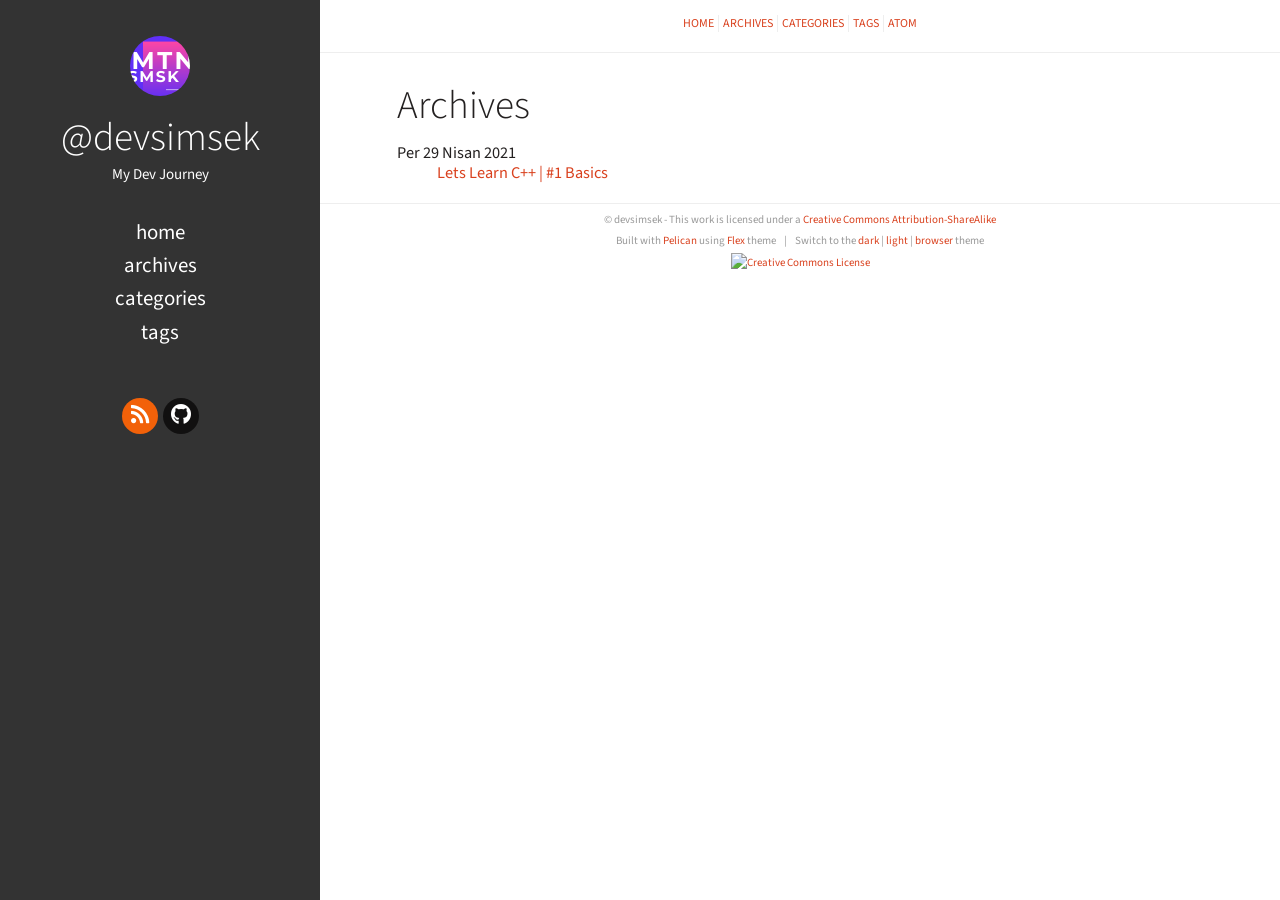
==== archives.html @ cfb6d56b "Generate Pelican site" ====
<!DOCTYPE html>
<html lang="en">
<head>
  <meta charset="utf-8" />
  <meta http-equiv="X-UA-Compatible" content="IE=edge" />
  <meta name="HandheldFriendly" content="True" />
  <meta name="viewport" content="width=device-width, initial-scale=1.0" />
    <meta name="robots" content="" />

  <link href="https://fonts.googleapis.com/css2?family=Source+Code+Pro:ital,wght@0,400;0,700;1,400&family=Source+Sans+Pro:ital,wght@0,300;0,400;0,700;1,400&display=swap" rel="stylesheet">

    <link rel="stylesheet" type="text/css" href="/theme/stylesheet/style.min.css">

    <link id="dark-theme-style" rel="stylesheet" type="text/css"
          media="(prefers-color-scheme: dark), (prefers-color-scheme: no-preference)"
    href="/theme/stylesheet/dark-theme.min.css">

    <link id="pygments-dark-theme" rel="stylesheet" type="text/css"
              media="(prefers-color-scheme: dark), (prefers-color-scheme: no-preference)"
          href="/theme/pygments/monokai.min.css">
    <link id="pygments-light-theme" rel="stylesheet" type="text/css"
              media="(prefers-color-scheme: light)"
          href="/theme/pygments/emacs.min.css">


  <link rel="stylesheet" type="text/css" href="/theme/font-awesome/css/fontawesome.css">
  <link rel="stylesheet" type="text/css" href="/theme/font-awesome/css/brands.css">
  <link rel="stylesheet" type="text/css" href="/theme/font-awesome/css/solid.css">


    <link href="/feeds/all.atom.xml" type="application/atom+xml" rel="alternate" title="devsimsek - My Dev Journey Atom">



  


    <meta name="author" content="devsimsek" />
    <meta name="description" content="My development journey project on github pages!" />
<meta property="og:site_name" content="devsimsek - My Dev Journey"/>
<meta property="og:type" content="blog"/>
<meta property="og:title" content="devsimsek - My Dev Journey"/>
<meta property="og:description" content="My development journey project on github pages!"/>
<meta property="og:locale" content="en_US"/>
<meta property="og:url" content=""/>
<meta property="og:image" content="/images/logo.png">

  <title>devsimsek - My Dev Journey &ndash; Archives</title>

</head>
<body >
  <aside>
    <div>
      <a href="">
        <img src="/images/logo.png" alt="@devsimsek" title="@devsimsek">
      </a>

      <h1>
        <a href="">@devsimsek</a>
      </h1>

<p>My Dev Journey</p>

      <nav>
        <ul class="list">



            <li>
              <a target="_self" href="/" >Home</a>
            </li>
            <li>
              <a target="_self" href="/archives.html" >Archives</a>
            </li>
            <li>
              <a target="_self" href="/categories.html" >Categories</a>
            </li>
            <li>
              <a target="_self" href="/tags.html" >Tags</a>
            </li>
        </ul>
      </nav>

      <ul class="social">
          <li>
            <a  class="sc-rss" href="https://smsk.me" target="_blank">
              <i class="fas fa-rss"></i>
            </a>
          </li>
          <li>
            <a  class="sc-github" href="https://github.com/devsimsek" target="_blank">
              <i class="fab fa-github"></i>
            </a>
          </li>
      </ul>
    </div>

  </aside>
  <main>

    <nav>
      <a href="">Home</a>

      <a href="/archives.html">Archives</a>
      <a href="/categories.html">Categories</a>
      <a href="/tags.html">Tags</a>

      <a href="/feeds/all.atom.xml">Atom</a>

    </nav>

<article class="single">
  <header>
    <h1 id="archives">Archives</h1>
  </header>
  <div>
    <dl>

          <dt>Per 29 Nisan 2021</dt>

        <dd>
          <a href="/lets-learn-cpp-the-basics.html">Lets Learn C++ | #1 Basics</a>
        </dd>
    </dl>
  </div>
</article>

    <footer>
<p>
  &copy;  devsimsek - This work is licensed under a <a rel="license" href="http://creativecommons.org/licenses/by-sa/4.0/deed.en_US" target="_blank">Creative Commons Attribution-ShareAlike</a>
</p>
<p>
Built with <a href="http://getpelican.com" target="_blank">Pelican</a> using <a href="http://bit.ly/flex-pelican" target="_blank">Flex</a> theme
  <span class="footer-separator">|</span>
  Switch to the <a href="javascript:void(0)" onclick="theme.switch(`dark`)">dark</a> | <a href="javascript:void(0)" onclick="theme.switch(`light`)">light</a> | <a href="javascript:void(0)" onclick="theme.switch(`browser`)">browser</a> theme
  <script id="dark-theme-script"
          src="/theme/dark-theme/dark-theme.min.js"
          data-enable-auto-detect-theme="True"
          data-default-theme="dark"
          type="text/javascript">
  </script>
</p><p>
  <a rel="license"
     href="http://creativecommons.org/licenses/by-sa/4.0/"
     target="_blank">
    <img alt="Creative Commons License"
         title="Creative Commons License"
         style="border-width:0"
           src="https://i.creativecommons.org/l/by-sa/4.0/80x15.png"
         width="80"
         height="15"/>
  </a>
</p>    </footer>
  </main>




<script type="application/ld+json">
{
  "@context" : "http://schema.org",
  "@type" : "Blog",
  "name": " devsimsek - My Dev Journey ",
  "url" : "",
  "image": "/images/logo.png",
  "description": "My development journey project on github pages!"
}
</script>

</body>
</html>
---- theme/stylesheet/style.min.css ----
body,html{width:100%;height:100%}h1,h2,h3,h4,h5,h6{font-weight:300;line-height:1.1}h1{font-size:2.4em}h2{font-size:2em}h3{font-size:1.6em}h4{font-size:1.36em}h5{font-size:1.2em}h6{font-size:1.1em}body{margin:0;padding:0;background-color:#fff;color:#242121;font-family:Source Sans Pro,Roboto,Open Sans,Liberation Sans,DejaVu Sans,Verdana,Helvetica,Arial,sans-serif;font-size:1.02em;line-height:1.2em}a{color:#d9411e;text-decoration:none}a:hover{color:#ff5a09}hr{color:#eee;background-color:#eee;height:1px;border:none;margin-top:40px;margin-bottom:40px}img{max-width:100%}aside{background-color:#333;text-align:center}aside,aside a{color:#fff}aside a:hover{color:#eee}aside div{padding:20px;margin:0}aside div img{border-radius:50%;max-width:140px}aside div h1{margin:15px 0 5px}aside div p{margin:0 0 15px;font-size:.92em}aside nav ul li{display:inline;line-height:1.6em;font-size:1.28em;text-transform:lowercase}main nav{text-align:center;text-transform:uppercase;padding:14px 0;border-bottom:1px solid #eee;font-size:0}main .translations a,main nav a{font-size:12px;padding:0 4px;border-right:1px solid #eee}main .translations :last-child,main nav :last-child{border-right:none}main .neighbors{margin:4% 0;height:20px}main .pagination{margin:4% 8%;height:20px}main .social-share p{font-size:.8em}main article{margin:0 8% 2%}main article header h1,main article header h2{margin-bottom:0}main article header p{color:#999;font-size:.86em}main article header .translations{float:right}main article header .translations .active{font-weight:600}main article code,main article kbd,main article pre,main article samp{font-family:Source Code Pro,Consolas,Liberation Mono,DejaVu Sans Mono,monospace}main article blockquote,main article pre{background-color:hsla(0,0%,50%,.05);border-top-right-radius:5px;border-bottom-right-radius:5px;border-left:8px solid hsla(0,0%,50%,.075);border-left-width:10px}main article blockquote{margin:0;padding:10px 20px;font-weight:300;font-size:1.1em}main article pre{padding:4px;font-size:.9em;overflow-x:auto}main article samp{white-space:pre;display:block;overflow-x:auto}main article kbd{padding:.1em .6em;border:1px solid rgba(63,63,63,.25);box-shadow:0 1px 0 rgba(63,63,63,.25);background-color:#fff;color:#333;border-radius:3px;display:inline-block;margin:0 .1em;white-space:nowrap;font-size:.78em}main article :not(pre)>code{font-size:.8em;white-space:nowrap;color:#c25;padding:1px 3px;background-color:#f7f7f9;border:1px solid #e1e1e8;border-radius:3px}main article .comment-count{font-size:.8em}main article table{border-collapse:collapse;border-spacing:0}main article table thead:first-child tr:first-child th{border-top:0}main article table td,main article table th{padding:8px;line-height:20px;vertical-align:top;border-top:1px solid #ddd}main article table.highlighttable{width:100%;table-layout:fixed}main article table.highlighttable td{border-style:none;padding:0}main article table.highlighttable td.linenos{width:2.5em}main article table.highlighttable td.linenos pre{padding-right:.8em;background-color:inherit;text-align:right}main article section#isso-thread .auth-section .input-wrapper{margin-right:5px}main footer{padding-top:4px;border-top:1px solid #eee}main footer p{margin:2px;text-align:center;padding:0 40px;color:#999;font-size:11px}main footer span.footer-separator{margin:0 6px}.tag-cloud a{background-color:#d9411e;padding:.2em .6em;font-size:.74em;line-height:1;color:#fff;text-align:center;white-space:nowrap;vertical-align:baseline;border-radius:.25em}.tag-cloud a:hover{background-color:#ff5a09}a.btn,section#isso-thread section.auth-section p.post-action input{background-color:#d9411e;padding:.6em;font-size:.8em;line-height:1;color:#fff;text-align:center;white-space:nowrap;vertical-align:baseline;border:none;border-radius:.25em}a.btn:hover{background-color:#ff5a09}.center,.text-center{text-align:center}.align-center,.img-center{margin-left:auto;margin-right:auto;display:block}.float-left{float:left}.float-right{float:right}div.related-posts{margin:15px 0;padding-bottom:20px;border-top:1px solid #eee;border-bottom:1px solid #eee}div.related-posts h4{margin:20px 0 25px}div.related-posts ul{font-size:1.1em;padding-left:12px}div.related-posts ul li{padding:4px 0}ul.list,ul.related-posts,ul.social{list-style-type:none;margin:0;padding:0}ul.list{padding:1em 0}ul.list li{padding:4px}ul.social{font-size:1.6em;padding-top:20px}ul.social li{display:inline}ul.social a:hover{z-index:1;transform:translateY(-2px)}ul.social a{display:inline-block;width:36px;height:36px;border-radius:100%;text-align:center;font-size:.8em;line-height:36px}ul.social a.sc-facebook{background-color:#3e5b98}ul.social a.sc-google{background-color:#d93e2d}ul.social a.sc-instagram{background-color:#125688}ul.social a.sc-keybase{background-color:#4c8dff}ul.social a.sc-pinterest{background-color:#c92619}ul.social a.sc-linkedin{background-color:#3371b7}ul.social a.sc-medium{background-color:#00ab6b}ul.social a.sc-rss{background-color:#f26109}ul.social a.sc-stack-overflow{background-color:#f90}ul.social a.sc-tumblr{background-color:#36465d}ul.social a.sc-twitch{background-color:#a970ff}ul.social a.sc-twitter{background-color:#4da7de}ul.social a.sc-youtube{background-color:#e02a20}ul.social a.sc-github,ul.social a.sc-github-alt{background-color:#111010}ul.social a.sc-envelope{background-color:#578ad6}ul.social a.sc-reddit{background-color:#ff4500}ul.social a.sc-soundcloud{background-color:#f50}ul.social a.sc-gitlab{background-color:#fca326}ul.social a.sc-xing{background-color:#007575}ul.social a.sc-bitbucket{background-color:#0747a6}ul.social a.sc-mastodon{background-color:#3088d4}ul.social a.sc-diaspora{color:#000;background-color:#d5d5d5}ul.social a.sc-flickr{background-color:#ff0084}ul.social a.sc-lastfm{background-color:#d92323}.ads-aside{display:inline-block;height:90px;width:70%}.ads-responsive{display:inline-block;margin:6px 0;width:90%;height:70px;margin-left:5%}@media screen and (min-width:768px){aside{width:25vw;height:100vh;position:fixed;z-index:2;top:0;left:0}aside div{padding:36px 18px}aside div nav ul li{padding:0!important;display:block}aside div ul.social{padding-top:32px}main{height:100vh;position:relative;padding-left:25vw}main article{max-width:760px}main article ul.list li{padding:2px}.ads-aside{height:250px}.ads-responsive{height:90px}}div.admonition{margin-bottom:2.5rem;border-radius:4px;padding:.5em 1.25em 1.25em}div.admonition p.admonition-title:before{display:inline-block;font-style:normal;font-variant:normal;text-rendering:auto;font-family:Font Awesome\ 5 Free}div.admonition p.admonition-title{font-weight:600;line-height:1.25em;margin-bottom:1.25em;margin-top:inherit}div.admonition div,div.admonition p,div.admonition pre{margin-bottom:0}div.admonition{color:#242121;background-color:#ccc}div.admonition.attention{color:#856404;background-color:#fff3cd}div.admonition.attention p.admonition-title:before{content:"\f071\00a0 "}div.admonition.caution{color:#856404;background-color:#fff3cd}div.admonition.caution p.admonition-title:before{content:"\f071\00a0 "}div.admonition.danger{color:#721c24;background-color:#f8d7da}div.admonition.danger p.admonition-title:before{content:"\f06a\00a0 "}div.admonition.error{color:#721c24;background-color:#f8d7da}div.admonition.error p.admonition-title:before{content:"\f06a\00a0 "}div.admonition.hint{color:#004085;background-color:#cce5ff}div.admonition.hint p.admonition-title:before{content:"\f0eb\00a0 "}div.admonition.important{color:#155724;background-color:#d4edda}div.admonition.important p.admonition-title:before{content:"\f05a\00a0 "}div.admonition.note{color:#155724;background-color:#d4edda}div.admonition.note p.admonition-title:before{content:"\f05a\00a0 "}div.admonition.tip{color:#004085;background-color:#cce5ff}div.admonition.tip p.admonition-title:before{content:"\f0eb\00a0 "}div.admonition.warning{color:#856404;background-color:#fff3cd}div.admonition.warning p.admonition-title:before{content:"\f071\00a0 "}div.figure{font-size:90%;color:#6c757d}div.figure img{vertical-align:middle;line-height:1;display:inline}div.figure p{margin-top:0;margin-bottom:0}div.figure p.caption{font-style:italic}div.figure div.legend{text-align:initial}div.figure.align-left{text-align:left}div.figure.align-center{text-align:center}div.figure.align-right{text-align:right}
---- theme/stylesheet/dark-theme.min.css ----
body{background-color:#333;color:#eee}hr{color:#222}aside,hr{background-color:#222}aside{color:#fff}aside form.navbar-search input#tipue_search_input{background-color:#1a1a1a;color:#eee}main nav{border-bottom-color:#222}main .translations a,main nav a{border-color:#222}main article kbd{background-color:#080808;color:#eee}main article blockquote,main article pre{border-left:8px solid #ffffff33}main article :not(pre)>code{background-color:#080808;border-color:#000}main article div#tipue_search_content .tipue_search_result span.tipue_search_content_bold{color:#fff}main article section#isso-thread .auth-section p.input-wrapper input,main article section#isso-thread .notification-section input,main article section#isso-thread div.textarea{background:#1a1a1a;color:#eee}main article section#isso-thread>h4{color:#eee}main article section#isso-thread .isso-postbox>.form-wrapper .preview{background:repeating-linear-gradient(-45deg,#222,#222 10px,#1a1a1a 0,#1a1a1a 20px)}main article section#isso-thread .isso-comment>div.text-wrapper>.isso-comment-header .author{color:#eee}main article section#isso-thread .isso-comment>div.text-wrapper>.isso-comment-header .note,main article section#isso-thread .isso-comment>div.text-wrapper>.isso-comment-header .spacer,main article section#isso-thread .isso-comment>div.text-wrapper>.isso-comment-header a.parent,main article section#isso-thread .isso-comment>div.text-wrapper>.isso-comment-header a.permalink{color:#999}main article section#isso-thread .isso-comment>div.text-wrapper>.isso-comment-header .note:hover,main article section#isso-thread .isso-comment>div.text-wrapper>.isso-comment-header .spacer:hover,main article section#isso-thread .isso-comment>div.text-wrapper>.isso-comment-header a.parent:hover,main article section#isso-thread .isso-comment>div.text-wrapper>.isso-comment-header a.permalink:hover{color:#eee}main article section#isso-thread .isso-comment>div.text-wrapper>.isso-comment-footer a:hover{text-shadow:#242121 0 0 1px!important}main footer{border-top-color:#222}div.related-posts{border-color:#222}div.admonition{color:#eee;background-color:#404040}div.admonition.attention,div.admonition.caution{color:#fbda7a;background-color:#4a3900}div.admonition.danger,div.admonition.error{color:#ebadb3;background-color:#28070a}div.admonition.hint{color:#7abaff;background-color:#001933}div.admonition.important,div.admonition.note{color:#a8eab7;background-color:#122b18}div.admonition.tip{color:#7abaff;background-color:#001933}div.admonition.warning{color:#fbda7a;background-color:#4a3900}div.figure{color:#bfbfbf}
---- theme/pygments/monokai.min.css ----
.highlight .hll{background-color:#49483e}.highlight{background:#272822;color:#f8f8f2}.highlight .c{color:#75715e}.highlight .err{color:#960050;background-color:#1e0010}.highlight .k{color:#66d9ef}.highlight .l{color:#ae81ff}.highlight .n{color:#f8f8f2}.highlight .o{color:#f92672}.highlight .p{color:#f8f8f2}.highlight .c1,.highlight .ch,.highlight .cm,.highlight .cp,.highlight .cpf,.highlight .cs{color:#75715e}.highlight .gd{color:#f92672}.highlight .ge{font-style:italic}.highlight .gi{color:#a6e22e}.highlight .go{color:#66d9ef}.highlight .gp{color:#f92672}.highlight .gp,.highlight .gs{font-weight:700}.highlight .gu{color:#75715e}.highlight .kc,.highlight .kd{color:#66d9ef}.highlight .kn{color:#f92672}.highlight .kp,.highlight .kr,.highlight .kt{color:#66d9ef}.highlight .ld{color:#e6db74}.highlight .m{color:#ae81ff}.highlight .s{color:#e6db74}.highlight .na{color:#a6e22e}.highlight .nb{color:#f8f8f2}.highlight .nc{color:#a6e22e}.highlight .no{color:#66d9ef}.highlight .nd{color:#a6e22e}.highlight .ni{color:#f8f8f2}.highlight .ne,.highlight .nf{color:#a6e22e}.highlight .nl,.highlight .nn{color:#f8f8f2}.highlight .nx{color:#a6e22e}.highlight .py{color:#f8f8f2}.highlight .nt{color:#f92672}.highlight .nv{color:#f8f8f2}.highlight .ow{color:#f92672}.highlight .w{color:#f8f8f2}.highlight .mb,.highlight .mf,.highlight .mh,.highlight .mi,.highlight .mo{color:#ae81ff}.highlight .dl,.highlight .s2,.highlight .sa,.highlight .sb,.highlight .sc,.highlight .sd{color:#e6db74}.highlight .se{color:#ae81ff}.highlight .s1,.highlight .sh,.highlight .si,.highlight .sr,.highlight .ss,.highlight .sx{color:#e6db74}.highlight .bp{color:#f8f8f2}.highlight .fm{color:#a6e22e}.highlight .vc,.highlight .vg,.highlight .vi,.highlight .vm{color:#f8f8f2}.highlight .il{color:#ae81ff}.literal-block .hll{background-color:#49483e}.literal-block{background:#272822;color:#f8f8f2}.literal-block .c{color:#75715e}.literal-block .err{color:#960050;background-color:#1e0010}.literal-block .k{color:#66d9ef}.literal-block .l{color:#ae81ff}.literal-block .n{color:#f8f8f2}.literal-block .o{color:#f92672}.literal-block .p{color:#f8f8f2}.literal-block .c1,.literal-block .ch,.literal-block .cm,.literal-block .cp,.literal-block .cpf,.literal-block .cs{color:#75715e}.literal-block .gd{color:#f92672}.literal-block .ge{font-style:italic}.literal-block .gi{color:#a6e22e}.literal-block .go{color:#66d9ef}.literal-block .gp{color:#f92672;font-weight:700}.literal-block .gs{font-weight:700}.literal-block .gu{color:#75715e}.literal-block .kc,.literal-block .kd{color:#66d9ef}.literal-block .kn{color:#f92672}.literal-block .kp,.literal-block .kr,.literal-block .kt{color:#66d9ef}.literal-block .ld{color:#e6db74}.literal-block .m{color:#ae81ff}.literal-block .s{color:#e6db74}.literal-block .na{color:#a6e22e}.literal-block .nb{color:#f8f8f2}.literal-block .nc{color:#a6e22e}.literal-block .no{color:#66d9ef}.literal-block .nd{color:#a6e22e}.literal-block .ni{color:#f8f8f2}.literal-block .ne,.literal-block .nf{color:#a6e22e}.literal-block .nl,.literal-block .nn{color:#f8f8f2}.literal-block .nx{color:#a6e22e}.literal-block .py{color:#f8f8f2}.literal-block .nt{color:#f92672}.literal-block .nv{color:#f8f8f2}.literal-block .ow{color:#f92672}.literal-block .w{color:#f8f8f2}.literal-block .mb,.literal-block .mf,.literal-block .mh,.literal-block .mi,.literal-block .mo{color:#ae81ff}.literal-block .dl,.literal-block .s2,.literal-block .sa,.literal-block .sb,.literal-block .sc,.literal-block .sd{color:#e6db74}.literal-block .se{color:#ae81ff}.literal-block .s1,.literal-block .sh,.literal-block .si,.literal-block .sr,.literal-block .ss,.literal-block .sx{color:#e6db74}.literal-block .bp{color:#f8f8f2}.literal-block .fm{color:#a6e22e}.literal-block .vc,.literal-block .vg,.literal-block .vi,.literal-block .vm{color:#f8f8f2}.literal-block .il{color:#ae81ff}
---- theme/pygments/emacs.min.css ----
.highlight .hll{background-color:#ffc}.highlight{background:#f8f8f8}.highlight .c{color:#080;font-style:italic}.highlight .err{border:1px solid red}.highlight .k{color:#a2f;font-weight:700}.highlight .o{color:#666}.highlight .ch,.highlight .cm{color:#080;font-style:italic}.highlight .cp{color:#080}.highlight .c1,.highlight .cpf{color:#080;font-style:italic}.highlight .cs{color:#080;font-weight:700}.highlight .gd{color:#a00000}.highlight .ge{font-style:italic}.highlight .gr{color:red}.highlight .gh{color:navy;font-weight:700}.highlight .gi{color:#00a000}.highlight .go{color:#888}.highlight .gp{color:navy}.highlight .gp,.highlight .gs,.highlight .gu{font-weight:700}.highlight .gu{color:purple}.highlight .gt{color:#04d}.highlight .kc,.highlight .kd,.highlight .kn{color:#a2f;font-weight:700}.highlight .kp{color:#a2f}.highlight .kr{color:#a2f;font-weight:700}.highlight .kt{color:#0b0;font-weight:700}.highlight .m{color:#666}.highlight .na,.highlight .s{color:#b44}.highlight .nb{color:#a2f}.highlight .nc{color:#00f}.highlight .no{color:#800}.highlight .nd{color:#a2f}.highlight .ni{color:#999;font-weight:700}.highlight .ne{color:#d2413a;font-weight:700}.highlight .nf{color:#00a000}.highlight .nl{color:#a0a000}.highlight .nn{color:#00f;font-weight:700}.highlight .nt{color:green;font-weight:700}.highlight .nv{color:#b8860b}.highlight .ow{color:#a2f;font-weight:700}.highlight .w{color:#bbb}.highlight .mb,.highlight .mf,.highlight .mh,.highlight .mi,.highlight .mo{color:#666}.highlight .dl,.highlight .sa,.highlight .sb,.highlight .sc{color:#b44}.highlight .sd{color:#b44;font-style:italic}.highlight .s2{color:#b44}.highlight .se{color:#b62;font-weight:700}.highlight .sh{color:#b44}.highlight .si{color:#b68;font-weight:700}.highlight .sx{color:green}.highlight .sr{color:#b68}.highlight .s1{color:#b44}.highlight .ss{color:#b8860b}.highlight .bp{color:#a2f}.highlight .fm{color:#00a000}.highlight .vc,.highlight .vg,.highlight .vi,.highlight .vm{color:#b8860b}.highlight .il{color:#666}.literal-block .hll{background-color:#ffc}.literal-block{background:#f8f8f8}.literal-block .c{color:#080;font-style:italic}.literal-block .err{border:1px solid red}.literal-block .k{color:#a2f;font-weight:700}.literal-block .o{color:#666}.literal-block .ch,.literal-block .cm{color:#080;font-style:italic}.literal-block .cp{color:#080}.literal-block .c1,.literal-block .cpf{color:#080;font-style:italic}.literal-block .cs{color:#080;font-weight:700}.literal-block .gd{color:#a00000}.literal-block .ge{font-style:italic}.literal-block .gr{color:red}.literal-block .gh{color:navy;font-weight:700}.literal-block .gi{color:#00a000}.literal-block .go{color:#888}.literal-block .gp{color:navy;font-weight:700}.literal-block .gs{font-weight:700}.literal-block .gu{color:purple;font-weight:700}.literal-block .gt{color:#04d}.literal-block .kc,.literal-block .kd,.literal-block .kn{color:#a2f;font-weight:700}.literal-block .kp{color:#a2f}.literal-block .kr{color:#a2f;font-weight:700}.literal-block .kt{color:#0b0;font-weight:700}.literal-block .m{color:#666}.literal-block .na,.literal-block .s{color:#b44}.literal-block .nb{color:#a2f}.literal-block .nc{color:#00f}.literal-block .no{color:#800}.literal-block .nd{color:#a2f}.literal-block .ni{color:#999;font-weight:700}.literal-block .ne{color:#d2413a;font-weight:700}.literal-block .nf{color:#00a000}.literal-block .nl{color:#a0a000}.literal-block .nn{color:#00f;font-weight:700}.literal-block .nt{color:green;font-weight:700}.literal-block .nv{color:#b8860b}.literal-block .ow{color:#a2f;font-weight:700}.literal-block .w{color:#bbb}.literal-block .mb,.literal-block .mf,.literal-block .mh,.literal-block .mi,.literal-block .mo{color:#666}.literal-block .dl,.literal-block .sa,.literal-block .sb,.literal-block .sc{color:#b44}.literal-block .sd{color:#b44;font-style:italic}.literal-block .s2{color:#b44}.literal-block .se{color:#b62;font-weight:700}.literal-block .sh{color:#b44}.literal-block .si{color:#b68;font-weight:700}.literal-block .sx{color:green}.literal-block .sr{color:#b68}.literal-block .s1{color:#b44}.literal-block .ss{color:#b8860b}.literal-block .bp{color:#a2f}.literal-block .fm{color:#00a000}.literal-block .vc,.literal-block .vg,.literal-block .vi,.literal-block .vm{color:#b8860b}.literal-block .il{color:#666}
---- theme/font-awesome/css/brands.css ----
/*!
 * Font Awesome Free 5.13.0 by @fontawesome - https://fontawesome.com
 * License - https://fontawesome.com/license/free (Icons: CC BY 4.0, Fonts: SIL OFL 1.1, Code: MIT License)
 */
@font-face {
  font-family: 'Font Awesome 5 Brands';
  font-style: normal;
  font-weight: 400;
  font-display: block;
  src: url("../webfonts/fa-brands-400.eot");
  src: url("../webfonts/fa-brands-400.eot?#iefix") format("embedded-opentype"), url("../webfonts/fa-brands-400.woff2") format("woff2"), url("../webfonts/fa-brands-400.woff") format("woff"), url("../webfonts/fa-brands-400.ttf") format("truetype"), url("../webfonts/fa-brands-400.svg#fontawesome") format("svg"); }

.fab {
  font-family: 'Font Awesome 5 Brands';
  font-weight: 400; }
---- theme/font-awesome/css/solid.css ----
/*!
 * Font Awesome Free 5.13.0 by @fontawesome - https://fontawesome.com
 * License - https://fontawesome.com/license/free (Icons: CC BY 4.0, Fonts: SIL OFL 1.1, Code: MIT License)
 */
@font-face {
  font-family: 'Font Awesome 5 Free';
  font-style: normal;
  font-weight: 900;
  font-display: block;
  src: url("../webfonts/fa-solid-900.eot");
  src: url("../webfonts/fa-solid-900.eot?#iefix") format("embedded-opentype"), url("../webfonts/fa-solid-900.woff2") format("woff2"), url("../webfonts/fa-solid-900.woff") format("woff"), url("../webfonts/fa-solid-900.ttf") format("truetype"), url("../webfonts/fa-solid-900.svg#fontawesome") format("svg"); }

.fa,
.fas {
  font-family: 'Font Awesome 5 Free';
  font-weight: 900; }
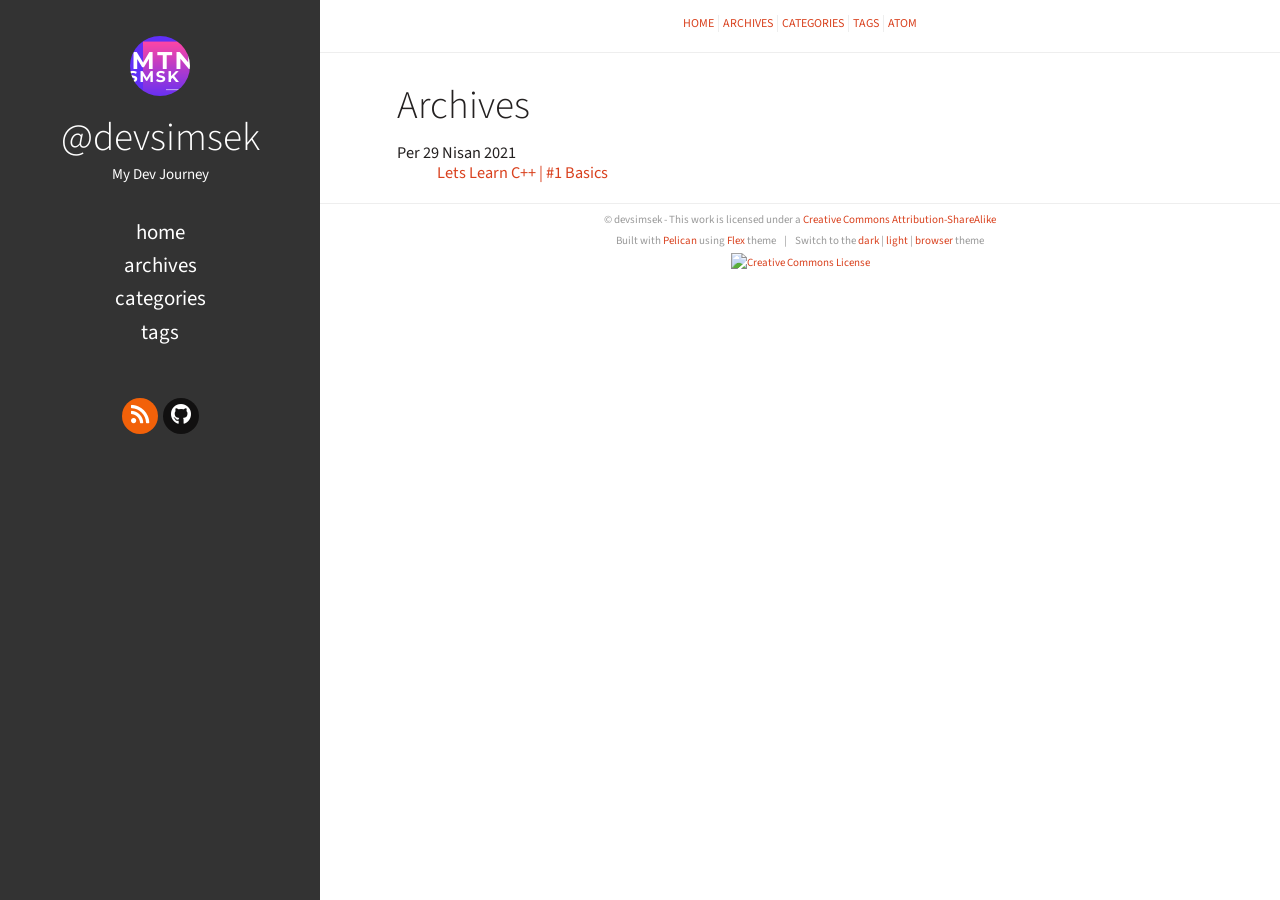
==== commit 5a85df19: "Generate Pelican site" ====
--- a/archives.html
+++ b/archives.html
@@ -32,6 +32,8 @@
     <link href="/feeds/all.atom.xml" type="application/atom+xml" rel="alternate" title="devsimsek - My Dev Journey Atom">
 
 
+    <link rel="shortcut icon" href="https://devsimsek.github.io//images/favicon.png" type="image/x-icon">
+    <link rel="icon" href="https://devsimsek.github.io//images/favicon.png" type="image/x-icon">
 
   
 
@@ -44,7 +46,7 @@
 <meta property="og:description" content="My development journey project on github pages!"/>
 <meta property="og:locale" content="en_US"/>
 <meta property="og:url" content=""/>
-<meta property="og:image" content="/images/logo.png">
+<meta property="og:image" content="https://devsimsek.github.io//images/favicon.png">
 
   <title>devsimsek - My Dev Journey &ndash; Archives</title>
 
@@ -53,7 +55,7 @@
   <aside>
     <div>
       <a href="">
-        <img src="/images/logo.png" alt="@devsimsek" title="@devsimsek">
+        <img src="https://devsimsek.github.io//images/favicon.png" alt="@devsimsek" title="@devsimsek">
       </a>
 
       <h1>
@@ -163,7 +165,7 @@
   "@type" : "Blog",
   "name": " devsimsek - My Dev Journey ",
   "url" : "",
-  "image": "/images/logo.png",
+  "image": "https://devsimsek.github.io//images/favicon.png",
   "description": "My development journey project on github pages!"
 }
 </script>
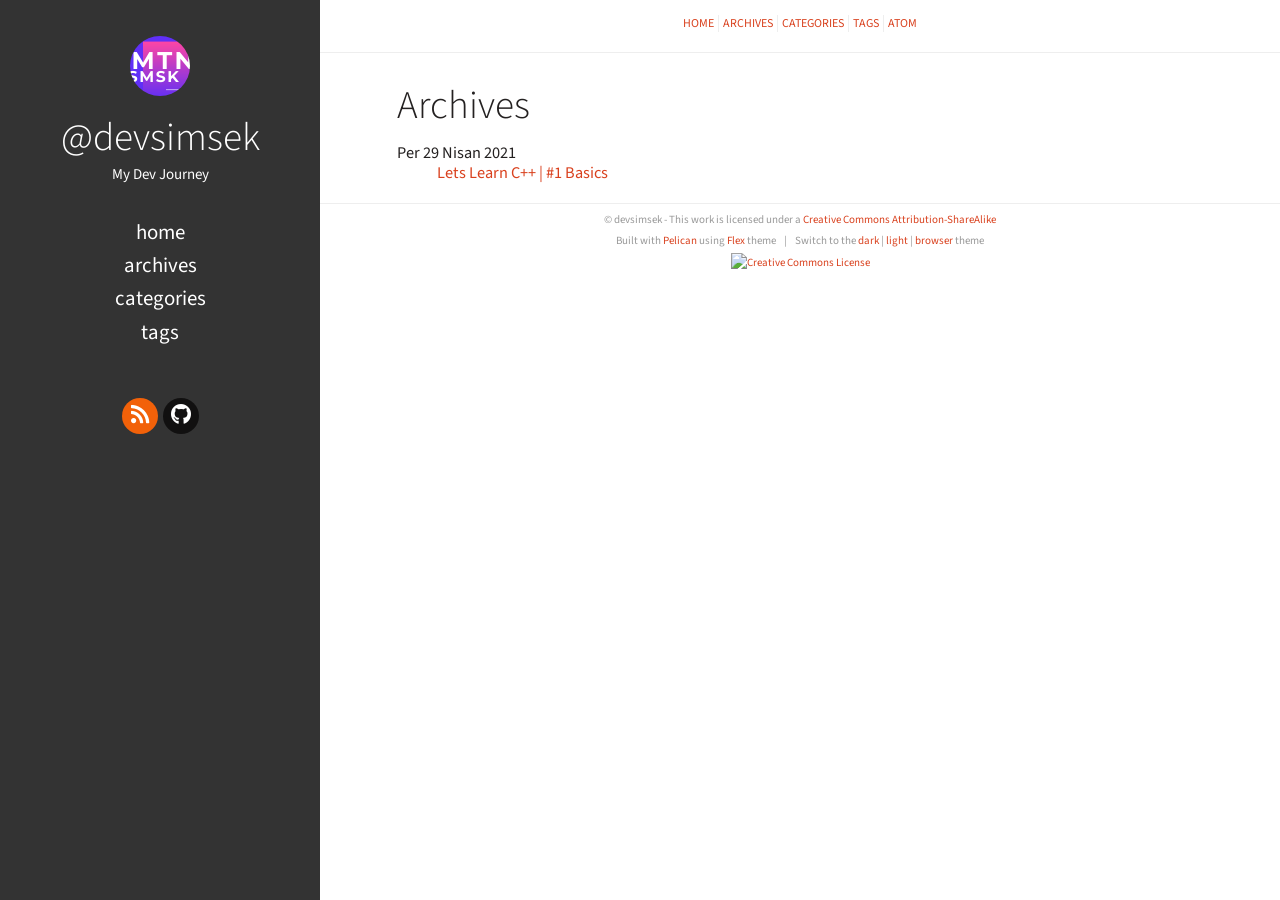
==== commit c61f2ea5: "Generate Pelican site" ====
--- a/archives.html
+++ b/archives.html
@@ -32,8 +32,8 @@
     <link href="/feeds/all.atom.xml" type="application/atom+xml" rel="alternate" title="devsimsek - My Dev Journey Atom">
 
 
-    <link rel="shortcut icon" href="https://devsimsek.github.io//images/favicon.png" type="image/x-icon">
-    <link rel="icon" href="https://devsimsek.github.io//images/favicon.png" type="image/x-icon">
+    <link rel="shortcut icon" href="https://devsimsek.github.io/images/favicon.png" type="image/x-icon">
+    <link rel="icon" href="https://devsimsek.github.io/images/favicon.png" type="image/x-icon">
 
   
 
@@ -46,7 +46,7 @@
 <meta property="og:description" content="My development journey project on github pages!"/>
 <meta property="og:locale" content="en_US"/>
 <meta property="og:url" content=""/>
-<meta property="og:image" content="https://devsimsek.github.io//images/favicon.png">
+<meta property="og:image" content="https://devsimsek.github.io/images/favicon.png">
 
   <title>devsimsek - My Dev Journey &ndash; Archives</title>
 
@@ -55,7 +55,7 @@
   <aside>
     <div>
       <a href="">
-        <img src="https://devsimsek.github.io//images/favicon.png" alt="@devsimsek" title="@devsimsek">
+        <img src="https://devsimsek.github.io/images/favicon.png" alt="@devsimsek" title="@devsimsek">
       </a>
 
       <h1>
@@ -165,7 +165,7 @@
   "@type" : "Blog",
   "name": " devsimsek - My Dev Journey ",
   "url" : "",
-  "image": "https://devsimsek.github.io//images/favicon.png",
+  "image": "https://devsimsek.github.io/images/favicon.png",
   "description": "My development journey project on github pages!"
 }
 </script>
